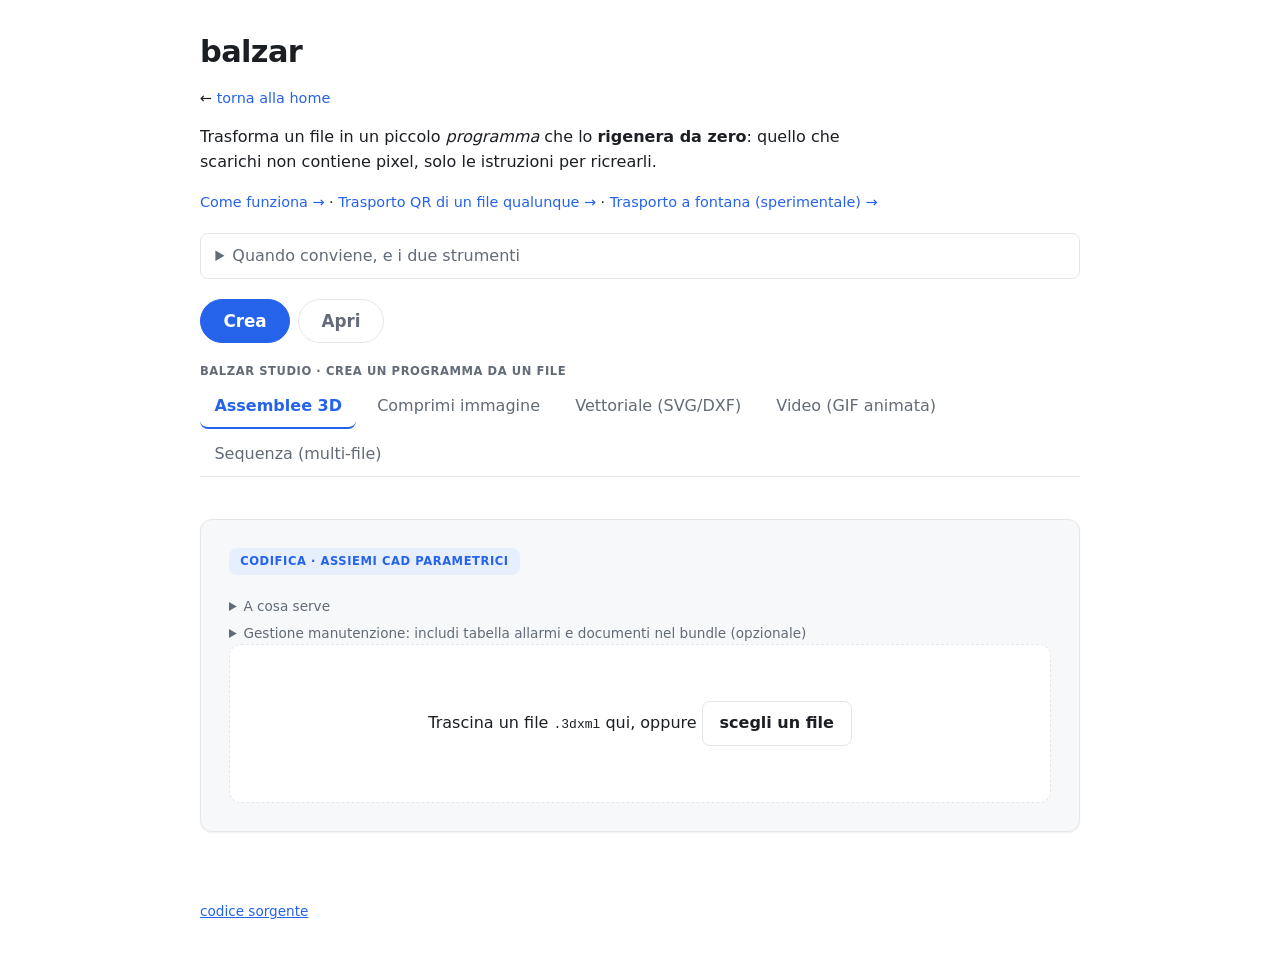
==== index.html @ 414fcbef "Add fountain-coding transport to the web demo (experimental, additive-only) Ports the isolated exper" ====
<!doctype html>
<html lang="it">
<head>
<meta charset="utf-8">
<meta name="viewport" content="width=device-width, initial-scale=1">
<title>balzar — encoder deterministico</title>
<link rel="stylesheet" href="style.css">
<script src="model-viewer.min.js"></script>
<script src="jsQR.min.js"></script>
<script src="qr-transport-core.js"></script>
<script src="qr-camera-scanner.js"></script>
</head>
<body>
  <header>
    <h1>balzar</h1>
    <p class="nav-links">← <a href="landing.html">torna alla home</a></p>
    <p class="tagline">Trasforma un file in un piccolo <em>programma</em> che lo
      <strong>rigenera da zero</strong>: quello che scarichi non contiene pixel, solo le istruzioni
      per ricrearli.</p>
    <p class="nav-links">
      <a href="come-funziona.html">Come funziona →</a> ·
      <a href="trasporto-qr.html">Trasporto QR di un file qualunque →</a> ·
      <a href="fountain-qr.html">Trasporto a fontana (sperimentale) →</a>
    </p>
    <details class="header-more">
      <summary>Quando conviene, e i due strumenti</summary>
      <p class="honesty">Su contenuti strutturati (icone, schemi, pattern, disegni CAD) il guadagno è
        enorme. Su foto e rumore l'encoder lo dichiara onestamente invece di fingere una compressione
        che non c'è — è il limite di complessità di Kolmogorov.</p>
      <p class="honesty"><strong>Balzar Studio</strong> crea un payload da un file sorgente (le prime
        cinque schede). <strong>Balzar Live</strong> apre un payload già esistente e lo consulta
        (l'ultima scheda). Stesso principio dell'app desktop e della CLI.</p>
    </details>

    <!-- Livello 1: cosa vuoi fare (Crea = Studio, Apri = Live). Toggle
         driven by activateProduct() in app.js; the level-2 tab grid and
         all tab-*/panel-* ids below are UNCHANGED. -->
    <nav class="product-switch" role="tablist" aria-label="Cosa vuoi fare">
      <button class="product-tab active" id="product-crea" type="button">Crea</button>
      <button class="product-tab" id="product-apri" type="button">Apri</button>
    </nav>

    <div class="tab-groups">
      <div class="tab-group" id="group-studio">
        <span class="tab-group-name">Balzar Studio · crea un programma da un file</span>
        <div class="tabs" role="tablist">
          <button class="tab active" id="tab-3d" type="button">Assemblee 3D</button>
          <button class="tab" id="tab-encode" type="button">Comprimi immagine</button>
          <button class="tab" id="tab-vector" type="button">Vettoriale (SVG/DXF)</button>
          <button class="tab" id="tab-video" type="button">Video (GIF animata)</button>
          <button class="tab" id="tab-sequence" type="button">Sequenza (multi-file)</button>
        </div>
      </div>
      <div class="tab-group" id="group-live" hidden>
        <span class="tab-group-name">Balzar Live · apri un programma già creato</span>
        <div class="tabs" role="tablist">
          <button class="tab" id="tab-open" type="button">Apri programma (.bzr / .bzp / .b3d / .bzx)</button>
        </div>
      </div>
    </div>
  </header>

  <main>
    <div id="panel-encode" class="panel" hidden>
      <p class="purpose">Codifica · encoder generico</p>
      <details class="panel-help">
        <summary>A cosa serve</summary>
        <p class="tagline">Per quando non hai un sorgente vettoriale: carica una foto, uno screenshot
          o un'icona qualsiasi. L'encoder analizza i pixel e prova a ridurli a un programma — e
          dichiara onestamente quando il contenuto (una foto, del rumore) non si presta.</p>
      </details>
      <section id="drop" class="dropzone">
        <input type="file" id="file-input" accept="image/*" hidden>
        <p id="drop-label">Trascina un'immagine qui, oppure <button id="browse-btn" type="button">scegli un file</button></p>
        <label class="dim-picker">
          risoluzione di analisi
          <select id="max-dim">
            <option value="200">200 px</option>
            <option value="300" selected>300 px</option>
            <option value="400">400 px</option>
            <option value="600">600 px (lento)</option>
            <option value="800">800 px (molto lento)</option>
          </select>
        </label>
      </section>

      <section id="status" class="status" hidden></section>

      <section id="result" class="result" hidden>
        <div class="images">
          <figure>
            <figcaption>originale</figcaption>
            <img id="img-original" alt="immagine originale">
          </figure>
          <figure>
            <figcaption>rigenerato da balzar</figcaption>
            <img id="img-rendered" alt="immagine rigenerata da balzar">
          </figure>
        </div>

        <table class="stats" id="stats-table"></table>

        <div class="downloads">
          <button id="dl-payload" type="button">scarica payload (.bzp)</button>
          <details class="more-actions">
            <summary>Altre opzioni</summary>
            <button id="dl-program" type="button">scarica programma (.bzr)</button>
          </details>
          <label class="qr-mode-label">Come generare il QR:
            <select id="encode-qr-mode">
              <option value="single">QR singolo (una immagine)</option>
              <option value="gif">QR animato (GIF, per uno schermo)</option>
              <option value="pages">QR in pagine (PNG da stampare)</option>
            </select>
          </label>
          <button id="encode-gen-qr-btn" type="button">genera QR</button>
        </div>
        <div id="encode-qr-result" class="qr-block" hidden>
          <img id="encode-qr-img" class="qr-image" alt="QR del payload">
          <div id="encode-qr-pages" class="qr-pages"></div>
          <p id="encode-qr-note" class="honesty"></p>
          <button id="encode-qr-dl-btn" type="button">scarica QR</button>
        </div>

        <details>
          <summary>programma generato (DSL)</summary>
          <pre id="program-text"></pre>
        </details>
      </section>
    </div>

    <div id="panel-vector" class="panel" hidden>
      <p class="purpose">Codifica · ingestione CAD esatta</p>
      <details class="panel-help">
        <summary>A cosa serve</summary>
        <p class="tagline">Carica un file <code>.svg</code> o <code>.dxf</code>: viene ingerito
          direttamente (<code>vectorio.py</code>) — niente rasterizzazione, niente quantizzazione.
          Un cerchio nel file sorgente ha già centro e raggio espliciti, si mappa 1:1 su
          <code>CIRCLE</code>.</p>
      </details>

      <section id="vector-drop" class="dropzone">
        <input type="file" id="vector-file-input" accept=".svg,.dxf" hidden>
        <p>Trascina un file <code>.svg</code>/<code>.dxf</code> qui, oppure
          <button id="vector-browse-btn" type="button">scegli un file</button></p>
        <label class="dim-picker">
          lato massimo canvas
          <select id="vector-max-dim">
            <option value="400">400 px</option>
            <option value="800" selected>800 px</option>
            <option value="1200">1200 px</option>
          </select>
        </label>
      </section>

      <section id="vector-status" class="status" hidden></section>

      <section id="vector-result" class="result" hidden>
        <div class="images">
          <figure id="vector-original-figure" hidden>
            <figcaption>originale</figcaption>
            <img id="vector-img-original" alt="SVG originale">
          </figure>
          <figure>
            <figcaption>rigenerato da balzar</figcaption>
            <img id="vector-img-rendered" alt="contenuto rigenerato">
          </figure>
        </div>

        <table class="stats" id="vector-stats-table"></table>
        <p id="vector-skipped" class="honesty" hidden></p>

        <div class="downloads">
          <button id="vector-dl-payload" type="button">scarica payload (.bzp)</button>
          <details class="more-actions">
            <summary>Altre opzioni</summary>
            <button id="vector-dl-program" type="button">scarica programma (.bzr)</button>
            <button id="vector-dl-svg" type="button" hidden>scarica SVG (vettoriale)</button>
          </details>
          <label class="qr-mode-label">Come generare il QR:
            <select id="vector-qr-mode">
              <option value="single">QR singolo (una immagine)</option>
              <option value="gif">QR animato (GIF, per uno schermo)</option>
              <option value="pages">QR in pagine (PNG da stampare)</option>
            </select>
          </label>
          <button id="vector-gen-qr-btn" type="button">genera QR</button>
        </div>
        <div id="vector-qr-result" class="qr-block" hidden>
          <img id="vector-qr-img" class="qr-image" alt="QR del payload">
          <div id="vector-qr-pages" class="qr-pages"></div>
          <p id="vector-qr-note" class="honesty"></p>
          <button id="vector-qr-dl-btn" type="button">scarica QR</button>
        </div>

        <details>
          <summary>programma generato (DSL)</summary>
          <pre id="vector-program-text"></pre>
        </details>
      </section>
    </div>

    <div id="panel-video" class="panel" hidden>
      <p class="purpose">Codifica · delta multi-frame</p>
      <details class="panel-help">
        <summary>A cosa serve</summary>
        <p class="tagline">Carica una GIF animata: viene codificata col modello differenziale
          (<code>video.py</code>) — il frame 0 per intero, ogni frame successivo costa solo i
          pixel che cambiano. A differenza di "Comprimi immagine" (che guarda solo il primo
          frame) qui viene ricostruita l'intera animazione.</p>
      </details>

      <section id="video-drop" class="dropzone">
        <input type="file" id="video-file-input" accept=".gif,image/gif" hidden>
        <p>Trascina una GIF animata qui, oppure
          <button id="video-browse-btn" type="button">scegli un file</button></p>
        <label class="dim-picker">
          risoluzione di analisi
          <select id="video-max-dim">
            <option value="200">200 px</option>
            <option value="300" selected>300 px</option>
            <option value="400">400 px</option>
          </select>
        </label>
      </section>

      <section id="video-status" class="status" hidden></section>

      <section id="video-result" class="result" hidden>
        <div class="images">
          <figure>
            <figcaption>originale</figcaption>
            <img id="video-img-original" alt="GIF originale">
          </figure>
          <figure>
            <figcaption>rigenerato da balzar</figcaption>
            <img id="video-img-rendered" alt="GIF rigenerata">
          </figure>
        </div>

        <table class="stats" id="video-stats-table"></table>

        <div class="downloads">
          <button id="video-dl-payload" type="button">scarica payload (.bzp)</button>
          <details class="more-actions">
            <summary>Altre opzioni</summary>
            <button id="video-dl-program" type="button">scarica programma (.bzr)</button>
          </details>
          <label class="qr-mode-label">Come generare il QR:
            <select id="video-qr-mode">
              <option value="single">QR singolo (una immagine)</option>
              <option value="gif">QR animato (GIF, per uno schermo)</option>
              <option value="pages">QR in pagine (PNG da stampare)</option>
            </select>
          </label>
          <button id="video-gen-qr-btn" type="button">genera QR</button>
        </div>
        <div id="video-qr-result" class="qr-block" hidden>
          <img id="video-qr-img" class="qr-image" alt="QR del payload">
          <div id="video-qr-pages" class="qr-pages"></div>
          <p id="video-qr-note" class="honesty"></p>
          <button id="video-qr-dl-btn" type="button">scarica QR</button>
        </div>

        <details>
          <summary>programma generato (DSL)</summary>
          <pre id="video-program-text"></pre>
        </details>
      </section>
    </div>

    <div id="panel-sequence" class="panel" hidden>
      <p class="purpose">Codifica · più file, un solo payload navigabile</p>
      <details class="panel-help">
        <summary>A cosa serve</summary>
        <p class="tagline">Carica 2 o più file. In modalità <strong>"sequenza navigabile"</strong>
          devono essere <strong>dello stesso tipo</strong> (solo <code>.svg</code>, solo
          <code>.dxf</code>, oppure immagini raster) e diventano un solo payload con un frame per
          file, navigabile avanti/indietro. In modalità <strong>"file indipendenti"</strong> ogni
          file è codificato per conto suo — nessun vincolo di formato, un file rotto non blocca
          gli altri, ottieni un payload separato per ciascuno.</p>
      </details>

      <fieldset class="mode-picker">
        <label><input type="radio" name="sequence-mode" value="sequence" checked> Sequenza navigabile</label>
        <label><input type="radio" name="sequence-mode" value="independent"> File indipendenti</label>
      </fieldset>

      <section id="sequence-drop" class="dropzone">
        <input type="file" id="sequence-file-input" accept=".svg,.dxf,image/*" multiple hidden>
        <p>Trascina i file qui, oppure
          <button id="sequence-browse-btn" type="button">scegli i file</button></p>
        <label class="dim-picker">
          lato massimo canvas
          <select id="sequence-max-dim">
            <option value="400">400 px</option>
            <option value="800" selected>800 px</option>
          </select>
        </label>
      </section>

      <ol id="sequence-file-list" class="file-list"></ol>
      <div class="downloads">
        <button id="sequence-encode-btn" type="button" hidden>Codifica sequenza</button>
        <button id="sequence-clear-btn" type="button" hidden>Svuota elenco</button>
      </div>

      <section id="sequence-status" class="status" hidden></section>

      <section id="sequence-result" class="result" hidden>
        <div class="frame-nav">
          <button id="sequence-prev" type="button">◀ Indietro</button>
          <span id="sequence-frame-label">Step 1/1</span>
          <button id="sequence-next" type="button">Avanti ▶</button>
        </div>
        <figure>
          <figcaption>rigenerato · step corrente</figcaption>
          <img id="sequence-img-rendered" alt="frame corrente della sequenza">
        </figure>

        <table class="stats" id="sequence-stats-table"></table>

        <div class="downloads">
          <button id="sequence-dl-payload" type="button">scarica payload (.bzp)</button>
          <details class="more-actions">
            <summary>Altre opzioni</summary>
            <button id="sequence-dl-program" type="button">scarica programma (.bzr)</button>
          </details>
          <label class="qr-mode-label">Come generare il QR:
            <select id="sequence-qr-mode">
              <option value="single">QR singolo (una immagine)</option>
              <option value="gif">QR animato (GIF, per uno schermo)</option>
              <option value="pages">QR in pagine (PNG da stampare)</option>
            </select>
          </label>
          <button id="sequence-gen-qr-btn" type="button">genera QR</button>
        </div>
        <div id="sequence-qr-result" class="qr-block" hidden>
          <img id="sequence-qr-img" class="qr-image" alt="QR del payload">
          <div id="sequence-qr-pages" class="qr-pages"></div>
          <p id="sequence-qr-note" class="honesty"></p>
          <button id="sequence-qr-dl-btn" type="button">scarica QR</button>
        </div>

        <details>
          <summary>programma generato (DSL)</summary>
          <pre id="sequence-program-text"></pre>
        </details>
      </section>

      <section id="independent-result" class="result" hidden>
        <p id="independent-summary" class="honesty"></p>
        <div id="independent-items"></div>
      </section>
    </div>

    <div id="panel-3d" class="panel">
      <p class="purpose">Codifica · assiemi CAD parametrici</p>
      <details class="panel-help">
        <summary>A cosa serve</summary>
        <p class="tagline">Carica un file <code>.3dxml</code> (formato Dassault, non STEP —
          vedi <code>scene3d.py</code> per il perché): ogni forma unica viene tenuta una sola
          volta, ogni sotto-assieme ripetuto si riusa invece di essere ridisegnato — lo stesso
          principio del resto di balzar, esteso al 3D. Il payload (<code>BZM1</code>) resta
          compatto per il trasporto; la vista qui e il download <code>.glb</code> sono un
          formato di visualizzazione a parte (<code>gltf.py</code>), non quello che viaggia nel QR.</p>
      </details>

      <!-- Manutenzione/bundle: opzionale, collassato di default così il
           flusso principale (carica il modello) resta pulito. Gli id dei
           file input restano invariati (JS in app.js li trova comunque). -->
      <details class="panel-help">
        <summary>Gestione manutenzione: includi tabella allarmi e documenti nel bundle (opzionale)</summary>
        <p class="honesty">Puoi includere nello stesso QR anche una tabella allarmi e
          altri documenti consultabili: scegli i file qui sotto <strong>prima</strong> di
          caricare il file 3D — tutto viene impacchettato in un bundle (<code>BZX1</code>,
          <code>balzar/bundle.py</code>) e il viewer apre già con la ricerca allarmi
          pronta e un indice navigabile dei documenti. I documenti aggiuntivi sono solo
          da consultare (non collegati al 3D): testo/CSV/immagini si aprono inline, i
          formati strutturati (pdf/html/xml/…) si scaricano. Un file <code>.bzr</code>/
          <code>.bzp</code> (un programma/payload balzar 2D — una tavola tecnica) viene
          invece <strong>rigenerato al volo</strong> in PNG/SVG e mostrato come le
          immagini — nessun pixel salvato, solo il programma che lo disegna. Opzionale:
          senza extra il payload resta un semplice <code>BZM1</code> come prima.</p>
        <p>
          <label>Tabella allarmi da includere nel bundle (opzionale):
            <input type="file" id="threed-bundle-csv-input" accept=".csv,text/csv"></label>
          <button id="threed-bundle-csv-clear-btn" type="button">Rimuovi CSV</button>
        </p>
        <p>
          <label>Documenti aggiuntivi da consultare (opzionale, selezione multipla):
            <input type="file" id="threed-bundle-docs-input" multiple></label>
          <button id="threed-bundle-docs-clear-btn" type="button">Rimuovi documenti</button>
        </p>
      </details>

      <section id="threed-drop" class="dropzone">
        <input type="file" id="threed-file-input" accept=".3dxml" hidden>
        <p>Trascina un file <code>.3dxml</code> qui, oppure
          <button id="threed-browse-btn" type="button">scegli un file</button></p>
      </section>

      <section id="threed-status" class="status" hidden></section>

      <section id="threed-result" class="result" hidden>
        <div style="position:relative">
          <model-viewer id="threed-viewer" camera-controls auto-rotate shadow-intensity="0.6"
                       exposure="1.1" field-of-view="30deg" style="width:100%;height:420px;background:#1c1c1c;border-radius:6px"></model-viewer>
          <button id="threed-reset-btn" type="button"
                 style="position:absolute;top:10px;left:10px">Mostra tutto</button>
          <button id="threed-export-btn" type="button" disabled
                 style="position:absolute;top:10px;left:118px">Esporta scheda ricambio</button>
          <div style="position:absolute;bottom:52px;left:10px;right:10px;display:flex;
               flex-direction:column;gap:6px;max-height:50vh">
            <p id="threed-search-note" style="margin:0;color:#eee;font-size:12px;
               background:rgba(20,20,20,0.7);padding:4px 8px;border-radius:4px;
               flex-shrink:0;max-height:60px;overflow-y:auto"></p>
            <div id="threed-search-results" class="search-results-table"></div>
          </div>
          <div style="position:absolute;bottom:10px;left:10px;right:10px;display:flex;gap:8px;
               align-items:center;flex-wrap:wrap">
            <input id="threed-search-input" type="text"
                   placeholder="Cerca in qualunque colonna della tabella…"
                   style="flex:1;min-width:200px;padding:6px 10px;border-radius:6px;
                          border:1px solid #555;background:rgba(20,20,20,0.85);color:#eee;
                          font:inherit">
            <button id="threed-search-btn" type="button">Cerca</button>
            <label id="threed-alarm-csv-label" for="threed-alarm-csv-input"
                   style="padding:6px 10px;border-radius:6px;border:1px solid #555;
                          background:rgba(20,20,20,0.85);color:#eee;font-size:13px;cursor:pointer">
              Carica tabella componenti (CSV)
              <input id="threed-alarm-csv-input" type="file" accept=".csv,text/csv" hidden>
            </label>
          </div>
        </div>
        <details class="panel-help">
          <summary>Come usare la vista 3D (click, ricerca, scheda ricambio)</summary>
          <p class="honesty">Clicca una parte per evidenziarla e attenuare le altre (usa
            <code>materialFromPoint</code> di model-viewer — ogni posizionamento ha un proprio
            materiale, non condiviso, proprio per renderlo distinguibile). Clicca una riga della
            distinta base per evidenziare tutte le istanze di quel tipo di parte. Con una parte
            selezionata, "esporta scheda ricambio" scarica un'immagine con la vista isolata più
            nome e quantità — per richiedere un ricambio senza dover rifare lo screenshot a mano.
            La barra di ricerca cerca in <strong>qualunque colonna</strong> di una tabella
            componenti caricata (CSV libero, con intestazione: nome componente, codice, allarme,
            ricambio, note di manutenzione… in qualunque ordine — nel bundle sopra, o qui sotto) e
            mostra l'intera riga trovata; se il valore cercato compare anche nella colonna che la
            tabella usa per il nome del componente (rilevata automaticamente confrontando i valori
            con la distinta base, non per posizione o intestazione), il componente si evidenzia
            anche sul modello 3D. Senza tabella caricata, la ricerca cade sul solo nome
            componente. Differenza tra le due vie di caricamento: quella sopra (prima
            dell'upload) entra nel bundle scaricabile/QR, questa qui sotto è solo per questa
            sessione del browser, comoda per provare una tabella diversa senza rigenerare nulla.</p>
        </details>

        <table class="stats" id="threed-stats-table"></table>

        <details id="threed-docs-block" open hidden>
          <summary>documenti nel bundle</summary>
          <ul id="threed-docs-index" class="doc-index-list"></ul>
        </details>

        <details open>
          <summary>distinta base</summary>
          <table class="stats" id="threed-bom-table"></table>
        </details>

        <div class="downloads">
          <button id="threed-dl-payload" type="button">scarica payload (.b3d)</button>
          <button id="threed-dl-glb" type="button">scarica modello (.glb)</button>
          <label class="qr-mode-label">Come generare il QR:
            <select id="threed-qr-mode">
              <option value="single">QR singolo (una immagine)</option>
              <option value="gif">QR animato (GIF, per uno schermo)</option>
              <option value="pages">QR in pagine (PNG da stampare)</option>
            </select>
          </label>
          <button id="threed-gen-qr-btn" type="button">genera QR</button>
        </div>
        <p id="threed-glb-omitted" class="honesty" hidden>Il modello 3D è troppo grande per
          essere mostrato/scaricato da questa demo — scarica il payload e usa
          <code>balzar render-3d</code> in locale.</p>
        <div id="threed-qr-result" class="qr-block" hidden>
          <img id="threed-qr-img" class="qr-image" alt="QR del payload">
          <div id="threed-qr-pages" class="qr-pages"></div>
          <p id="threed-qr-note" class="honesty"></p>
          <button id="threed-qr-dl-btn" type="button">scarica QR</button>
        </div>
      </section>
    </div>

    <div id="panel-open" class="panel" hidden>
      <p class="purpose">Balzar Live · apri un payload già esistente</p>
      <details class="panel-help">
        <summary>A cosa serve</summary>
        <p class="tagline">Hai già un file <code>.bzr</code>/<code>.bzp</code> (un programma 2D),
        <code>.b3d</code> (un assieme 3D, <code>BZM1</code>) o <code>.bzx</code> (un bundle
        multi-documento, <code>BZX1</code>) scaricato da qui o
        prodotto dalla CLI/app desktop? Caricalo qui: <strong>nessun encoder coinvolto</strong>,
        solo i magic byte del file decidono come aprirlo — esattamente come fa
        <code>balzar/viewer3d.py</code> per l'app desktop. Un <code>.bzr</code>/<code>.bzp</code>
        viene rigenerato in PNG/GIF/SVG; un <code>.b3d</code> apre il viewer 3D con la distinta
        base; un <code>.bzx</code> apre 3D (se presente) + ricerca allarmi + indice documenti,
        tutto insieme.</p>
      </details>

      <fieldset class="qr-mode-picker" id="open-load-mode-fieldset">
        <legend>Vuoi caricare un file o scansionare una sequenza QR?</legend>
        <label class="mode-option">
          <input type="radio" name="open-load-mode" value="file" checked>
          <span>
            <strong>Carica un file</strong>
            <span class="mode-pro-con">Il modo più diretto se il file è già sul dispositivo.</span>
          </span>
        </label>
        <label class="mode-option">
          <input type="radio" name="open-load-mode" value="scan">
          <span>
            <strong>Scansiona una sequenza QR</strong>
            <span class="mode-pro-con">Ricostruisce il file da una foto/fotocamera senza averlo già
              sul dispositivo — utile se arriva da un'etichetta fisica o da uno schermo altrui.</span>
          </span>
        </label>
      </fieldset>

      <section id="open-drop" class="dropzone">
        <input type="file" id="open-file-input" accept=".bzr,.bzp,.b3d,.bzx,text/plain" hidden>
        <p>Trascina un file <code>.bzr</code>/<code>.bzp</code>/<code>.b3d</code>/<code>.bzx</code>
          qui, oppure <button id="open-browse-btn" type="button">scegli un file</button></p>
      </section>

      <section id="open-scan-section" hidden>
        <fieldset class="qr-mode-picker" id="open-scan-mode-fieldset">
          <legend>Come vuoi acquisire?</legend>
          <label class="mode-option">
            <input type="radio" name="open-scan-mode" value="manual" checked>
            <span>
              <strong>Foto multiple (comando dell'operatore)</strong>
              <span class="mode-pro-con">Pro: funziona con qualunque griglia, anche densa. Contro:
                scatti/carichi tu ogni foto, una alla volta.</span>
            </span>
          </label>
          <label class="mode-option">
            <input type="radio" name="open-scan-mode" value="continuous">
            <span>
              <strong>Acquisizione continua (fotocamera)</strong>
              <span class="mode-pro-con">Pro: zero tocchi, si apre da sola a lettura completata.
                Contro: solo per sequenze generate con "acquisizione continua" (griglia 1×1, vedi
                sopra il flag nel generatore QR).</span>
            </span>
          </label>
        </fieldset>

        <section id="open-scan-manual-section">
          <section id="open-scan-drop" class="dropzone">
            <input type="file" id="open-scan-file-input" accept="image/*" capture="environment" multiple hidden>
            <p>Trascina una o più foto/pagine qui, oppure
              <button id="open-scan-browse-btn" type="button">scegli foto</button></p>
          </section>
          <ul id="open-scan-file-list" class="file-list"></ul>
        </section>

        <section id="open-scan-continuous-section" class="camera-view" hidden>
          <p class="honesty">Richiede il permesso di usare la fotocamera. Inquadra la sequenza (uno
            schermo che riproduce la GIF generata sopra) e tienila ferma: la lettura si completa da
            sola, poi il file si apre automaticamente.</p>
          <video id="open-scan-camera-video" autoplay muted playsinline></video>
          <p id="open-scan-camera-progress" class="camera-progress">Fotocamera non avviata.</p>
          <button id="open-scan-camera-start-btn" type="button">Avvia fotocamera</button>
          <button id="open-scan-camera-stop-btn" type="button" hidden>Ferma fotocamera</button>
        </section>

        <p id="open-scan-status" class="status"></p>
      </section>

      <section id="open-status" class="status" hidden></section>

      <section id="open-result" class="result" hidden>
        <div class="images">
          <figure>
            <figcaption>rigenerato da balzar</figcaption>
            <img id="open-img-rendered" alt="contenuto rigenerato">
          </figure>
        </div>

        <table class="stats" id="open-stats-table"></table>

        <div class="downloads">
          <button id="open-dl-png" type="button">scarica PNG</button>
          <button id="open-dl-gif" type="button" hidden>scarica GIF</button>
          <button id="open-dl-payload" type="button">scarica payload (.bzp)</button>
          <details class="more-actions" id="open-more-actions" hidden>
            <summary>Altre opzioni</summary>
            <button id="open-dl-svg" type="button" hidden>scarica SVG (vettoriale)</button>
          </details>
          <label class="qr-mode-label">Come generare il QR:
            <select id="open-qr-mode">
              <option value="single">QR singolo (una immagine)</option>
              <option value="gif">QR animato (GIF, per uno schermo)</option>
              <option value="pages">QR in pagine (PNG da stampare)</option>
            </select>
          </label>
          <label class="dim-picker">
            <input type="checkbox" id="open-qr-continuous">
            ottimizza per acquisizione continua (fotocamera) — forza GIF a griglia 1×1, una
            sequenza più lunga ma leggibile da sola senza toccare nulla (leggila qui sotto)
          </label>
          <button id="open-gen-qr-btn" type="button">genera QR</button>
        </div>
        <p id="open-svg-reason" class="honesty" hidden></p>
        <div id="open-qr-result" class="qr-block" hidden>
          <img id="open-qr-img" class="qr-image" alt="QR del payload">
          <div id="open-qr-pages" class="qr-pages"></div>
          <p id="open-qr-note" class="honesty"></p>
          <button id="open-qr-dl-btn" type="button">scarica QR</button>
        </div>

        <details>
          <summary>programma (DSL)</summary>
          <pre id="open-program-text"></pre>
        </details>
      </section>

      <section id="open-3d-result" class="result" hidden>
        <div style="position:relative">
          <model-viewer id="open-3d-viewer" camera-controls auto-rotate shadow-intensity="0.6"
                       exposure="1.1" field-of-view="30deg" style="width:100%;height:420px;background:#1c1c1c;border-radius:6px"></model-viewer>
          <button id="open-3d-reset-btn" type="button"
                 style="position:absolute;top:10px;left:10px">Mostra tutto</button>
          <button id="open-3d-export-btn" type="button" disabled
                 style="position:absolute;top:10px;left:118px">Esporta scheda ricambio</button>
          <div style="position:absolute;bottom:52px;left:10px;right:10px;display:flex;
               flex-direction:column;gap:6px;max-height:50vh">
            <p id="open-3d-search-note" style="margin:0;color:#eee;font-size:12px;
               background:rgba(20,20,20,0.7);padding:4px 8px;border-radius:4px;
               flex-shrink:0;max-height:60px;overflow-y:auto"></p>
            <div id="open-3d-search-results" class="search-results-table"></div>
          </div>
          <div style="position:absolute;bottom:10px;left:10px;right:10px;display:flex;gap:8px;
               align-items:center;flex-wrap:wrap">
            <input id="open-3d-search-input" type="text"
                   placeholder="Cerca in qualunque colonna della tabella…"
                   style="flex:1;min-width:200px;padding:6px 10px;border-radius:6px;
                          border:1px solid #555;background:rgba(20,20,20,0.85);color:#eee;
                          font:inherit">
            <button id="open-3d-search-btn" type="button">Cerca</button>
          </div>
        </div>
        <table class="stats" id="open-3d-stats-table"></table>
        <details id="open-3d-docs-block" open hidden>
          <summary>documenti nel bundle</summary>
          <ul id="open-3d-docs-index" class="doc-index-list"></ul>
        </details>
        <details open>
          <summary>distinta base</summary>
          <table class="stats" id="open-3d-bom-table"></table>
        </details>
        <div class="downloads">
          <button id="open-3d-dl-payload" type="button">scarica payload (.b3d/.bzx)</button>
          <button id="open-3d-dl-glb" type="button">scarica modello (.glb)</button>
          <label class="qr-mode-label">Come generare il QR:
            <select id="open-3d-qr-mode">
              <option value="single">QR singolo (una immagine)</option>
              <option value="gif">QR animato (GIF, per uno schermo)</option>
              <option value="pages">QR in pagine (PNG da stampare)</option>
            </select>
          </label>
          <label class="dim-picker">
            <input type="checkbox" id="open-3d-qr-continuous">
            ottimizza per acquisizione continua (fotocamera) — forza GIF a griglia 1×1
          </label>
          <button id="open-3d-gen-qr-btn" type="button">genera QR</button>
        </div>
        <div id="open-3d-qr-result" class="qr-block" hidden>
          <img id="open-3d-qr-img" class="qr-image" alt="QR del payload">
          <div id="open-3d-qr-pages" class="qr-pages"></div>
          <p id="open-3d-qr-note" class="honesty"></p>
          <button id="open-3d-qr-dl-btn" type="button">scarica QR</button>
        </div>
      </section>

      <section id="open-docs-result" class="result" hidden>
        <p class="honesty">Bundle di soli documenti (nessun assieme 3D dentro): indice
          navigabile, stesso principio del viewer 3D quando include documenti extra.</p>
        <details open>
          <summary>documenti</summary>
          <ul id="open-docs-index" class="doc-index-list"></ul>
        </details>
        <div class="downloads">
          <button id="open-docs-dl-payload" type="button">scarica bundle (.bzx)</button>
          <label class="qr-mode-label">Come generare il QR:
            <select id="open-docs-qr-mode">
              <option value="single">QR singolo (una immagine)</option>
              <option value="gif">QR animato (GIF, per uno schermo)</option>
              <option value="pages">QR in pagine (PNG da stampare)</option>
            </select>
          </label>
          <label class="dim-picker">
            <input type="checkbox" id="open-docs-qr-continuous">
            ottimizza per acquisizione continua (fotocamera) — forza GIF a griglia 1×1
          </label>
          <button id="open-docs-gen-qr-btn" type="button">genera QR</button>
        </div>
        <div id="open-docs-qr-result" class="qr-block" hidden>
          <img id="open-docs-qr-img" class="qr-image" alt="QR del payload">
          <div id="open-docs-qr-pages" class="qr-pages"></div>
          <p id="open-docs-qr-note" class="honesty"></p>
          <button id="open-docs-qr-dl-btn" type="button">scarica QR</button>
        </div>
      </section>
    </div>
  </main>

  <footer>
    <p><a href="https://github.com/ciao-madesign/balzar" target="_blank" rel="noopener">codice sorgente</a></p>
  </footer>

  <script src="app.js"></script>
</body>
</html>
---- style.css ----
:root {
  color-scheme: light dark;
  /* Palette "professionale chiara", accento blu. Chiaro di default, scuro
     curato via prefers-color-scheme. Un solo set di token per tutta la UI. */
  --bg: #ffffff;
  --fg: #1b1e23;
  --muted: #626b76;
  --accent: #2563eb;
  --accent-hover: #1d4ed8;
  --accent-soft: #e8effc;   /* sfondo tenue per badge/chip accento */
  --border: #e3e6eb;
  --panel: #f7f8fa;         /* superficie card/pannello */
  --surface-2: #eef0f4;     /* superficie leggermente più marcata */
  --good: #1a7f4b;
  --bad: #d64545;
  --shadow-sm: 0 1px 2px rgba(20, 23, 28, .06);
  --shadow: 0 1px 2px rgba(20, 23, 28, .05), 0 4px 14px rgba(20, 23, 28, .06);
  /* raggi e ritmo spaziale condivisi ("più aria") */
  --radius: 12px;
  --radius-sm: 8px;
  --radius-pill: 999px;
  --sp-1: 0.5rem;
  --sp-2: 0.85rem;
  --sp-3: 1.25rem;
  --sp-4: 1.75rem;
  --sp-5: 2.5rem;
}

@media (prefers-color-scheme: dark) {
  :root {
    --bg: #15171c;
    --fg: #e9ebef;
    --muted: #99a2ad;
    --accent: #4f83f1;
    --accent-hover: #6a97f5;
    --accent-soft: #1e2a44;
    --border: #2d323c;
    --panel: #1d2027;
    --surface-2: #262a33;
    --good: #4cc88a;
    --bad: #e77466;
    --shadow-sm: 0 1px 2px rgba(0, 0, 0, .3);
    --shadow: 0 1px 2px rgba(0, 0, 0, .3), 0 6px 18px rgba(0, 0, 0, .35);
  }
}

* { box-sizing: border-box; }

body {
  margin: 0;
  font-family: system-ui, -apple-system, BlinkMacSystemFont, "Segoe UI", Roboto, sans-serif;
  background: var(--bg);
  color: var(--fg);
  line-height: 1.55;
  -webkit-font-smoothing: antialiased;
}

header, main, footer {
  max-width: 920px;
  margin: 0 auto;
  padding: var(--sp-4) var(--sp-3);
}
main { padding-top: var(--sp-2); }

h1 {
  font-size: 1.9rem;
  font-weight: 650;
  margin: 0 0 0.35rem;
  letter-spacing: -0.02em;
}

.tagline { color: var(--fg); max-width: 66ch; }
.honesty { color: var(--muted); font-size: 0.9rem; max-width: 66ch; line-height: 1.6; }

.purpose {
  display: inline-block;
  font-size: 0.72rem;
  font-weight: 600;
  text-transform: uppercase;
  letter-spacing: 0.05em;
  color: var(--accent);
  background: var(--accent-soft);
  border-radius: var(--radius-sm);
  padding: 0.28rem 0.7rem;
  margin-bottom: 0.9rem;
}

.tab-groups {
  display: flex;
  gap: 1.5rem;
  margin-top: 1.25rem;
  flex-wrap: wrap;
}
.tab-group { flex: 1 1 auto; min-width: 260px; }
.tab-group-name {
  display: block;
  font-size: 0.72rem;
  font-weight: 700;
  text-transform: uppercase;
  letter-spacing: 0.05em;
  color: var(--muted);
  margin-bottom: 0.3rem;
}
.tabs {
  display: flex;
  gap: 0.4rem;
  flex-wrap: wrap;
  border-bottom: 1px solid var(--border);
}
.tab {
  font: inherit;
  cursor: pointer;
  border: none;
  background: none;
  color: var(--muted);
  padding: 0.5rem 0.9rem;
  border-bottom: 2px solid transparent;
  margin-bottom: -1px;
}
.tab.active {
  color: var(--accent);
  border-bottom-color: var(--accent);
  font-weight: 600;
}
.tab:hover { color: var(--fg); }

/* Livello 1 (Crea / Apri) sopra la griglia di modalità. Guardia [hidden]
   esplicita sul gruppo: .tab-group non ha un display proprio, ma questo
   progetto è stato morso più volte dalla collisione classe-vs-[hidden],
   quindi la rendiamo esplicita per costruzione. */
.product-switch {
  display: flex;
  gap: 0.5rem;
  margin-top: 1.25rem;
}
.product-tab {
  font: inherit;
  font-size: 1.05rem;
  font-weight: 600;
  cursor: pointer;
  border: 1px solid var(--border);
  background: none;
  color: var(--muted);
  padding: 0.5rem 1.4rem;
  border-radius: 999px;
}
.product-tab.active {
  color: #fff;
  background: var(--accent);
  border-color: var(--accent);
}
.product-tab:hover:not(.active) { color: var(--fg); border-color: var(--fg); }
.tab-group[hidden] { display: none; }

.dropzone {
  border: 1.5px dashed var(--border);
  border-radius: var(--radius);
  padding: var(--sp-5) var(--sp-3);
  text-align: center;
  background: var(--bg);
  transition: border-color 0.15s, background 0.15s;
}
.dropzone.dragover {
  border-color: var(--accent);
  background: var(--accent-soft);
}

#drop-label { margin: 0 0 1rem; font-size: 1.02rem; }

/* Bottone secondario (default): pulito, bordato. */
button {
  font: inherit;
  font-weight: 600;
  cursor: pointer;
  border: 1px solid var(--border);
  background: var(--bg);
  color: var(--fg);
  border-radius: var(--radius-sm);
  padding: 0.55rem 1.05rem;
  transition: border-color 0.15s, background 0.15s, color 0.15s;
}
button:hover { border-color: var(--accent); color: var(--accent); }
button:disabled { opacity: 0.45; cursor: not-allowed; }
button:disabled:hover { border-color: var(--border); color: var(--fg); }

/* Bottone primario (blu pieno): l'azione principale di ogni pannello =
   scaricare il payload. Un solo primario per non competere con le altre. */
button[id$="dl-payload"] {
  background: var(--accent);
  border-color: var(--accent);
  color: #fff;
}
button[id$="dl-payload"]:hover { background: var(--accent-hover); border-color: var(--accent-hover); color: #fff; }
button[id$="dl-payload"]:disabled { background: var(--accent); }

#browse-btn {
  background: var(--accent);
  color: #fff;
  border: none;
  padding: 0.45rem 0.9rem;
}

.dim-picker {
  display: inline-flex;
  align-items: center;
  gap: 0.5rem;
  font-size: 0.85rem;
  color: var(--muted);
}
/* same specificity bug already found for .qr-block (CLAUDE.md §9.9):
   the native [hidden] rule and an unconditional class rule both have
   specificity (0,1,0), and this author stylesheet comes after the UA
   sheet in the cascade -- without this, toggling `hidden` on a
   .dim-picker element does nothing visually. */
.dim-picker[hidden] { display: none; }
.dim-picker select {
  font: inherit;
  border-radius: 6px;
  border: 1px solid var(--border);
  background: var(--bg);
  color: var(--fg);
  padding: 0.2rem 0.4rem;
}

.status {
  margin-top: 1.25rem;
  padding: 0.75rem 1rem;
  border-radius: 8px;
  background: var(--panel);
  font-size: 0.95rem;
}
.status.error { color: var(--bad); }

/* Contenitore uniforme di ogni modalità (encoder o consulta). Hook
   strutturale condiviso: NON impone una larghezza (il viewer 3D e la
   griglia immagini restano a piena larghezza), solo una spaziatura
   verticale coerente tra badge / aiuto / input / risultato. È l'ancora
   su cui lo step "design system" costruirà il look a card. */
/* Ogni modalità è una card: superficie, bordo, ombra leggera, respiro.
   Raggruppa visivamente badge + aiuto + input + risultato. */
.panel {
  background: var(--panel);
  border: 1px solid var(--border);
  border-radius: var(--radius);
  padding: var(--sp-4);
  box-shadow: var(--shadow-sm);
}
.panel > .purpose { margin-top: 0; }

.result { margin-top: var(--sp-4); }

.images {
  display: grid;
  grid-template-columns: 1fr 1fr;
  gap: 1rem;
}
@media (max-width: 600px) {
  .images { grid-template-columns: 1fr; }
}
figure { margin: 0; }
figcaption {
  font-size: 0.82rem;
  color: var(--muted);
  margin-bottom: 0.4rem;
}
.images img {
  width: 100%;
  height: auto;
  border: 1px solid var(--border);
  border-radius: 8px;
  background:
    linear-gradient(45deg, #8884 25%, transparent 25%) -8px 0/16px 16px,
    linear-gradient(-45deg, #8884 25%, transparent 25%) -8px 0/16px 16px,
    linear-gradient(45deg, transparent 75%, #8884 75%) 0 0/16px 16px,
    linear-gradient(-45deg, transparent 75%, #8884 75%) 0 0/16px 16px;
}

table.stats {
  width: 100%;
  border-collapse: collapse;
  margin-top: 1.25rem;
  font-size: 0.92rem;
}
table.stats td {
  padding: 0.4rem 0.6rem;
  border-bottom: 1px solid var(--border);
}
table.stats td:first-child { color: var(--muted); width: 45%; }
table.stats td:last-child { text-align: right; font-variant-numeric: tabular-nums; }
.stat-good { color: var(--good); font-weight: 600; }
.stat-bad { color: var(--bad); font-weight: 600; }

table.stats tr.part { cursor: pointer; }
table.stats tr.part:hover td { background: var(--surface-2); }
table.stats tr.part.selected td { background: var(--accent); color: #fff; }
table.stats tr.part.selected td:first-child { color: #fff; }

.downloads {
  display: flex;
  gap: 0.6rem;
  align-items: center;
  flex-wrap: wrap;
  margin-top: var(--sp-3);
}

.qr-block {
  margin-top: 1rem;
  padding: 1rem;
  border: 1px solid var(--border);
  border-radius: 10px;
  background: var(--panel);
  display: flex;
  flex-direction: column;
  align-items: flex-start;
  gap: 0.6rem;
}
/* [hidden] and .qr-block{display:flex} have equal specificity, and the
   class rule comes later in the cascade -- without this, the QR block
   (which starts `hidden` in every tab's markup, shown only after
   "genera QR" is clicked) renders anyway the moment its ancestor
   .result section becomes visible. Found by screenshotting the new
   3D tab, but pre-existing on all five tabs, not introduced here. */
.qr-block[hidden] {
  display: none;
}
.qr-image {
  width: 100%;
  max-width: 220px;
  height: auto;
  background: #fff;
  border: 1px solid var(--border);
  border-radius: 6px;
  padding: 6px;
}

.qr-mode-label {
  display: flex;
  align-items: center;
  gap: 0.4rem;
  font-size: 0.9rem;
  color: var(--muted);
}

/* "pages" mode result: one thumbnail + its own download button per QR
   frame -- a person printing this wants N separate pages, not one grid
   image, so each page needs its own affordance instead of a single
   whole-block download. Empty (display:none via :empty) in single/gif
   mode, where the plain <img>/dl button above is used instead. */
.qr-pages {
  display: grid;
  grid-template-columns: repeat(auto-fill, minmax(140px, 1fr));
  gap: 0.8rem;
  width: 100%;
}
.qr-pages:empty {
  display: none;
}
.qr-page-item {
  display: flex;
  flex-direction: column;
  align-items: center;
  gap: 0.35rem;
}
.qr-page-item[hidden] { display: none; } /* same [hidden] specificity bug as .qr-block, §9.9 */
.qr-page-item img {
  width: 100%;
  max-width: 160px;
  height: auto;
  background: #fff;
  border: 1px solid var(--border);
  border-radius: 6px;
  padding: 4px;
}
.qr-page-item button {
  font-size: 0.8rem;
}

/* bundle document index (web demo 3D tab): one clickable entry per
   consultable document, each with a role badge. Inline preview for
   text/csv/image, download for structured formats -- same rule as the
   desktop viewer's index. */
.doc-index-list {
  list-style: none;
  margin: 0.5rem 0 0;
  padding: 0;
}
.doc-index-list li {
  display: flex;
  gap: 0.5rem;
  align-items: baseline;
  padding: 0.3rem 0.4rem;
  cursor: pointer;
  border-radius: 6px;
}
.doc-index-list li:hover {
  background: var(--panel);
}
.doc-index-list .role {
  font-size: 0.7rem;
  text-transform: uppercase;
  color: var(--accent, #9cf);
  border: 1px solid var(--border);
  border-radius: 4px;
  padding: 0 0.35rem;
}

/* full matched row(s) from a component info table search (3D viewer
   search bar) -- overlays a dark model-viewer panel regardless of the
   page's own light/dark theme, same reasoning as the other overlays in
   this same panel (search-note, BOM, doc-index). Empty/no match: no
   content, no border, invisible. */
.search-results-table {
  overflow: auto;
  background: rgba(20, 20, 20, 0.92);
  border-radius: 6px;
  display: none;
}
.search-results-table.open {
  display: block;
}
.search-results-table table {
  width: 100%;
  border-collapse: collapse;
  font-size: 0.75rem;
}
.search-results-table th,
.search-results-table td {
  padding: 4px 8px;
  border-bottom: 1px solid #333;
  text-align: left;
  color: #eee;
}
.search-results-table th {
  background: #2a2a2a;
  position: sticky;
  top: 0;
}
.doc-preview {
  margin-top: 0.5rem;
  border: 1px solid var(--border);
  border-radius: 8px;
  padding: 0.75rem;
  background: #fff;
  color: #111;
  max-height: 60vh;
  overflow: auto;
}
.doc-preview img { max-width: 100%; height: auto; }
.doc-preview pre { white-space: pre-wrap; word-break: break-word; margin: 0; font-size: 0.85rem; }
.doc-preview table { border-collapse: collapse; font-size: 0.85rem; }
.doc-preview td, .doc-preview th { border: 1px solid #ccc; padding: 2px 8px; }
.doc-preview-head {
  display: flex; align-items: center; gap: 0.75rem; margin-bottom: 0.5rem;
}
.doc-preview-title { font-weight: 600; flex: 1; word-break: break-all; }

.file-list {
  list-style: none;
  margin: 1rem 0 0;
  padding: 0;
  display: flex;
  flex-direction: column;
  gap: 0.4rem;
}
.file-list li {
  display: flex;
  align-items: center;
  gap: 0.6rem;
  border: 1px solid var(--border);
  border-radius: 8px;
  padding: 0.4rem 0.6rem;
  background: var(--panel);
}
.file-list .file-order {
  font-variant-numeric: tabular-nums;
  color: var(--muted);
  min-width: 1.5rem;
}
.file-list .file-name {
  flex: 1;
  overflow: hidden;
  text-overflow: ellipsis;
  white-space: nowrap;
  font-size: 0.9rem;
}
.file-list button {
  padding: 0.2rem 0.5rem;
  font-size: 0.85rem;
}

.frame-nav {
  display: flex;
  align-items: center;
  justify-content: center;
  gap: 1rem;
  margin-bottom: 0.75rem;
}
.frame-nav span {
  font-variant-numeric: tabular-nums;
  color: var(--muted);
  min-width: 6rem;
  text-align: center;
}

/* ---------------------------------------------------- pagina "come funziona" */

.nav-links {
  margin: 0.75rem 0 0;
  font-size: 0.9rem;
}
.nav-links a { color: var(--accent); text-decoration: none; }
.nav-links a:hover { text-decoration: underline; }

.steps {
  counter-reset: step;
  list-style: none;
  margin: 1.5rem 0;
  padding: 0;
  display: flex;
  flex-direction: column;
  gap: 0.75rem;
}
.steps li {
  counter-increment: step;
  position: relative;
  padding: 0.75rem 1rem 0.75rem 3rem;
  border: 1px solid var(--border);
  border-radius: 10px;
  background: var(--panel);
}
.steps li::before {
  content: counter(step);
  position: absolute;
  left: 0.9rem;
  top: 50%;
  transform: translateY(-50%);
  width: 1.6rem;
  height: 1.6rem;
  border-radius: 50%;
  background: var(--accent);
  color: #fff;
  font-weight: 700;
  font-size: 0.85rem;
  display: flex;
  align-items: center;
  justify-content: center;
}
.steps code { font-size: 0.9em; }

section.card {
  margin-top: 2rem;
}
section.card h2 {
  font-size: 1.3rem;
  margin-bottom: 0.5rem;
}

.table-scroll {
  overflow-x: auto;
  margin-top: 1rem;
  border: 1px solid var(--border);
  border-radius: 10px;
}

table.compare {
  width: 100%;
  min-width: 760px;
  border-collapse: collapse;
  font-size: 0.88rem;
}
table.compare th, table.compare td {
  padding: 0.6rem 0.75rem;
  border-bottom: 1px solid var(--border);
  text-align: left;
  vertical-align: top;
}
table.compare th {
  background: var(--panel);
  font-size: 0.78rem;
  text-transform: uppercase;
  letter-spacing: 0.03em;
  color: var(--muted);
  position: sticky;
  top: 0;
}
table.compare tr:last-child td { border-bottom: none; }
table.compare td.gain-cell { white-space: nowrap; font-variant-numeric: tabular-nums; }

.gain-high { color: var(--good); font-weight: 700; }
.gain-none { color: var(--bad); font-weight: 700; }
.gain-partial { color: var(--fg); font-weight: 600; }

.legend {
  display: flex;
  flex-wrap: wrap;
  gap: 1.25rem;
  margin-top: 0.75rem;
  font-size: 0.85rem;
  color: var(--muted);
}
.legend span.dot {
  display: inline-block;
  width: 0.65rem;
  height: 0.65rem;
  border-radius: 50%;
  margin-right: 0.35rem;
}
.legend .dot.good { background: var(--good); }
.legend .dot.bad { background: var(--bad); }
.legend .dot.partial { background: var(--accent); }

/* ------------------------------------------------- modalita' / batch indipendente */

.mode-picker {
  display: flex;
  gap: 1.25rem;
  border: none;
  padding: 0;
  margin: 1rem 0 0;
  font-size: 0.92rem;
}
.mode-picker label {
  display: flex;
  align-items: center;
  gap: 0.4rem;
  cursor: pointer;
}

.independent-item {
  border: 1px solid var(--border);
  border-radius: 10px;
  padding: 1rem;
  margin-top: 1rem;
  background: var(--panel);
}
.independent-item.failed { border-color: var(--bad); }
.independent-item-header {
  display: flex;
  align-items: center;
  justify-content: space-between;
  gap: 0.75rem;
  font-weight: 600;
}
.independent-item-header .badge-ok { color: var(--good); }
.independent-item-header .badge-fail { color: var(--bad); }
.independent-item .item-body {
  display: grid;
  grid-template-columns: auto 1fr;
  gap: 1rem;
  margin-top: 0.75rem;
  align-items: start;
}
.independent-item .item-body img {
  max-width: 160px;
  max-height: 160px;
  border: 1px solid var(--border);
  border-radius: 6px;
  background: #fff;
}
@media (max-width: 500px) {
  .independent-item .item-body { grid-template-columns: 1fr; }
}

details {
  margin-top: 1.25rem;
  border: 1px solid var(--border);
  border-radius: 8px;
  padding: 0.6rem 0.9rem;
}
summary { cursor: pointer; color: var(--muted); }

/* Aiuto inline per-pannello ("A cosa serve"): disclosure leggera, senza
   il box bordato del <details> avanzato (DSL) -- è testo di aiuto, non
   una card. Stato iniziale del pannello = badge + input, l'aiuto è
   opzionale (progressive disclosure). */
.panel-help {
  margin-top: 0.4rem;
  border: none;
  border-radius: 0;
  padding: 0;
}
.panel-help > summary { font-size: 0.85rem; }
.panel-help .tagline { margin: 0.5rem 0 0; }

/* Azioni secondarie ("Altre opzioni") dentro la riga .downloads: una
   disclosure leggera e inline, non il box bordato del <details> avanzato,
   così le azioni primarie (scarica payload / genera QR) restano in
   evidenza. Il layout a card/chip è lasciato al round stile. */
.more-actions {
  margin: 0;
  border: none;
  border-radius: 0;
  padding: 0;
  align-self: center;
}
.more-actions > summary { font-size: 0.85rem; }
.more-actions > button { margin: 0.4rem 0.4rem 0 0; }
#program-text {
  margin: 0.75rem 0 0;
  max-height: 320px;
  overflow: auto;
  font-size: 0.82rem;
  white-space: pre;
}

footer {
  color: var(--muted);
  font-size: 0.85rem;
}
footer a { color: var(--accent); }

/* trasporto-qr.html: explicit choice between generation/acquisition
   modes, each shown as a small card with a one-line pro/con instead of
   a bare dropdown -- the tradeoff (fewer taps vs. fewer codes needed)
   isn't obvious from the option name alone. Named .qr-mode-picker, NOT
   .mode-picker: that name is already used (index.html's "Sequenza
   navigabile / File indipendenti" toggle) with different, incompatible
   rules -- reusing it here would have silently changed that unrelated
   toggle's appearance too. */
.qr-mode-picker {
  border: 1px solid var(--border);
  border-radius: 10px;
  padding: 0.9rem 1rem 1rem;
  margin: 0 0 1rem;
  display: flex;
  flex-direction: column;
  gap: 0.6rem;
}
.qr-mode-picker legend {
  padding: 0 0.4rem;
  font-size: 0.85rem;
  color: var(--muted);
}
.mode-option {
  display: flex;
  align-items: flex-start;
  gap: 0.6rem;
  cursor: pointer;
  padding: 0.5rem 0.6rem;
  border-radius: 8px;
  border: 1px solid transparent;
}
.mode-option:hover { background: var(--panel); }
.mode-option:has(input:checked) {
  border-color: var(--accent);
  background: var(--panel);
}
.mode-option input[type="radio"] { margin-top: 0.3rem; }
.mode-option strong { display: block; font-size: 0.95rem; }
.mode-option .mode-pro-con {
  display: block;
  color: var(--muted);
  font-size: 0.82rem;
  margin-top: 0.15rem;
}

/* continuous camera acquisition (qr-camera-scanner.js): live preview +
   progress, shown only when that mode is selected. */
.camera-view {
  display: flex;
  flex-direction: column;
  align-items: center;
  gap: 0.6rem;
}
.camera-view[hidden] { display: none; } /* same [hidden] specificity bug as .qr-block, §9.9 */
.camera-view video {
  width: 100%;
  max-width: 480px;
  border-radius: 10px;
  border: 1px solid var(--border);
  background: #000;
}
.camera-progress {
  font-size: 0.9rem;
  color: var(--muted);
}
.camera-progress.active { color: var(--fg); }

/* fountain-qr.html (fountain-coding transport, experimental — CLAUDE.md
   §13): reuses .card/.honesty/.camera-view for everything shared, these
   are the few pieces with no equivalent elsewhere (QR sender canvas,
   completion progress bar). */
.fountain-canvas-wrap {
  display: flex;
  justify-content: center;
  margin: 1rem 0;
}
.fountain-canvas-wrap canvas {
  background: #fff;
  image-rendering: pixelated;
  border-radius: var(--radius-sm);
  border: 1px solid var(--border);
  max-width: 100%;
}
.fountain-specs {
  font-family: ui-monospace, monospace;
  font-size: 0.82rem;
  color: var(--muted);
  text-align: center;
}
.fountain-bar-bg {
  background: var(--surface-2);
  height: 10px;
  border-radius: var(--radius-pill);
  overflow: hidden;
  margin: 0.8rem 0;
}
.fountain-bar-bg[hidden] { display: none; }
.fountain-bar {
  background: var(--accent);
  height: 100%;
  width: 0%;
  transition: width 0.2s;
}
.fountain-result { margin-top: 0.8rem; }
.fountain-result .done { color: var(--good); font-weight: 600; }
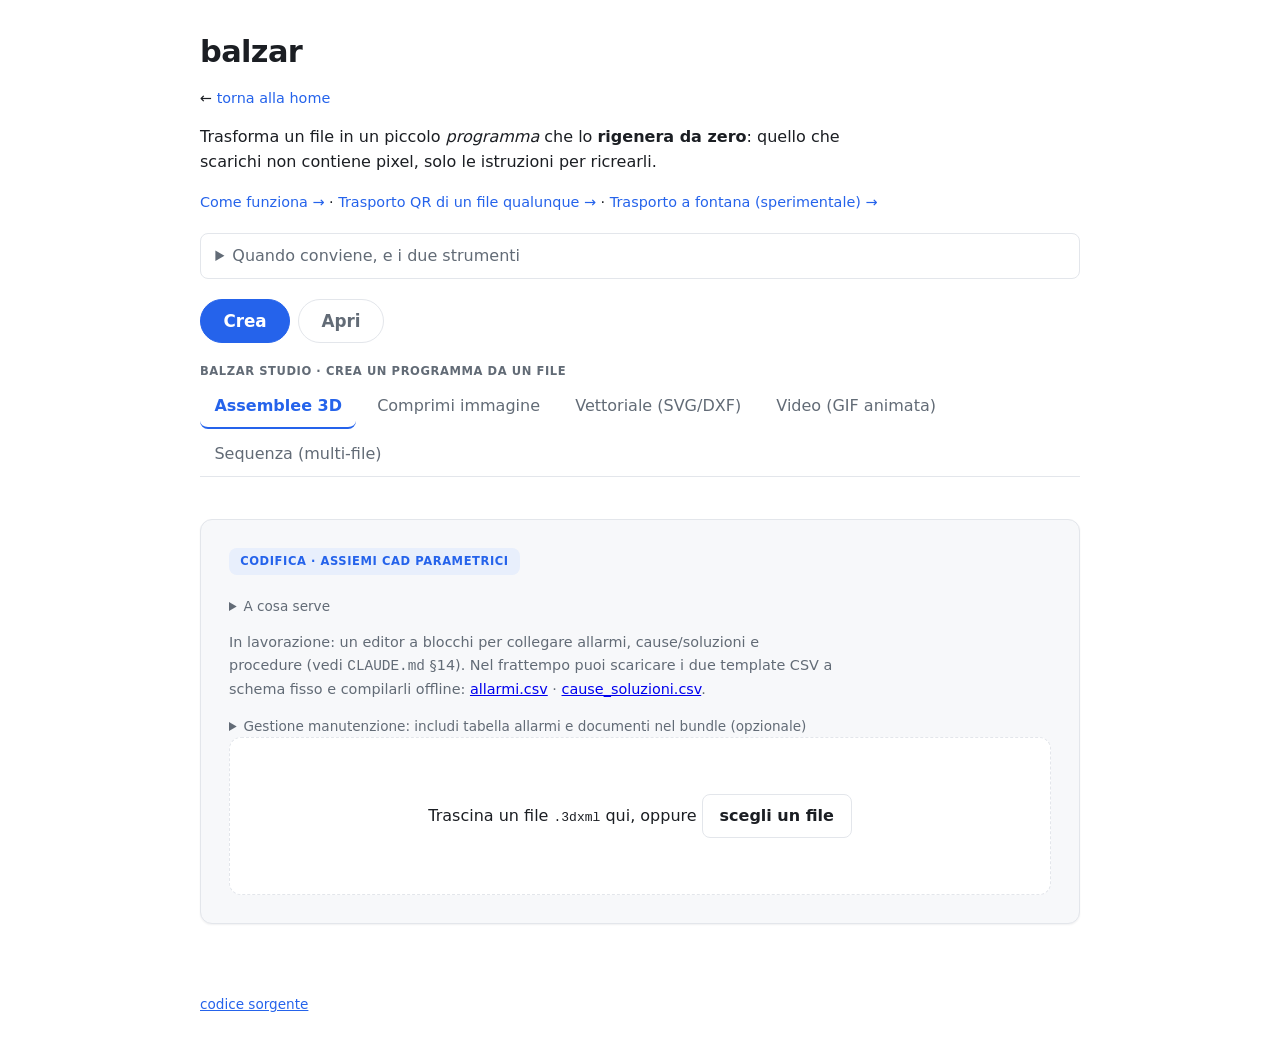
==== commit 808bae88: "Make the two alarm-graph CSV templates downloadable from the web demo Plain download links in the "A" ====
--- a/index.html
+++ b/index.html
@@ -366,6 +366,19 @@
           formato di visualizzazione a parte (<code>gltf.py</code>), non quello che viaggia nel QR.</p>
       </details>
 
+      <!-- In lavorazione (CLAUDE.md §14): il grafo allarme -> causa/
+           soluzione -> procedura non ha ancora un editor collegato qui
+           (Slice 4) -- solo i due template scaricabili per chi vuole
+           già iniziare a compilarli offline. Sezione separata dalla
+           "Gestione manutenzione" sotto apposta: quella è il flusso
+           CSV piatto già funzionante oggi, questo è il formato nuovo
+           in arrivo, non va confuso con l'altro. -->
+      <p class="honesty">In lavorazione: un editor a blocchi per collegare allarmi, cause/soluzioni
+        e procedure (vedi <code>CLAUDE.md</code> §14). Nel frattempo puoi scaricare i due template
+        CSV a schema fisso e compilarli offline:
+        <a href="examples/template_allarmi.csv" download>allarmi.csv</a> ·
+        <a href="examples/template_cause_soluzioni.csv" download>cause_soluzioni.csv</a>.</p>
+
       <!-- Manutenzione/bundle: opzionale, collassato di default così il
            flusso principale (carica il modello) resta pulito. Gli id dei
            file input restano invariati (JS in app.js li trova comunque). -->
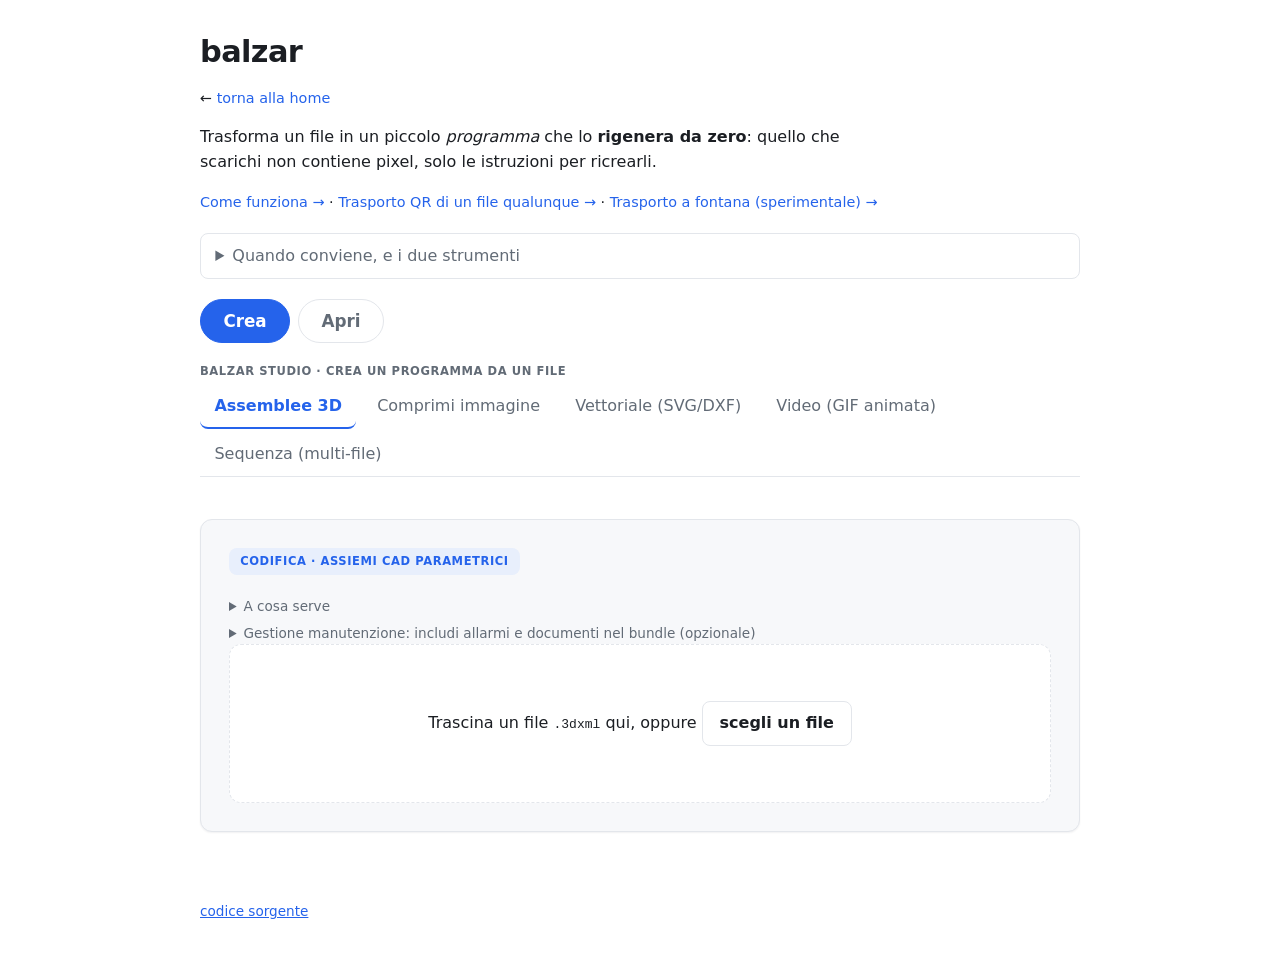
==== commit fd789935: "Add the visual drag-to-connect alarm graph editor -- Slice 4b, closing out the feature New mode pick" ====
--- a/index.html
+++ b/index.html
@@ -366,42 +366,84 @@
           formato di visualizzazione a parte (<code>gltf.py</code>), non quello che viaggia nel QR.</p>
       </details>
 
-      <!-- In lavorazione (CLAUDE.md §14): il grafo allarme -> causa/
-           soluzione -> procedura non ha ancora un editor collegato qui
-           (Slice 4) -- solo i due template scaricabili per chi vuole
-           già iniziare a compilarli offline. Sezione separata dalla
-           "Gestione manutenzione" sotto apposta: quella è il flusso
-           CSV piatto già funzionante oggi, questo è il formato nuovo
-           in arrivo, non va confuso con l'altro. -->
-      <p class="honesty">In lavorazione: un editor a blocchi per collegare allarmi, cause/soluzioni
-        e procedure (vedi <code>CLAUDE.md</code> §14). Nel frattempo puoi scaricare i due template
-        CSV a schema fisso e compilarli offline:
-        <a href="examples/template_allarmi.csv" download>allarmi.csv</a> ·
-        <a href="examples/template_cause_soluzioni.csv" download>cause_soluzioni.csv</a>.</p>
-
       <!-- Manutenzione/bundle: opzionale, collassato di default così il
            flusso principale (carica il modello) resta pulito. Gli id dei
            file input restano invariati (JS in app.js li trova comunque). -->
       <details class="panel-help">
-        <summary>Gestione manutenzione: includi tabella allarmi e documenti nel bundle (opzionale)</summary>
-        <p class="honesty">Puoi includere nello stesso QR anche una tabella allarmi e
-          altri documenti consultabili: scegli i file qui sotto <strong>prima</strong> di
-          caricare il file 3D — tutto viene impacchettato in un bundle (<code>BZX1</code>,
-          <code>balzar/bundle.py</code>) e il viewer apre già con la ricerca allarmi
-          pronta e un indice navigabile dei documenti. I documenti aggiuntivi sono solo
-          da consultare (non collegati al 3D): testo/CSV/immagini si aprono inline, i
-          formati strutturati (pdf/html/xml/…) si scaricano. Un file <code>.bzr</code>/
-          <code>.bzp</code> (un programma/payload balzar 2D — una tavola tecnica) viene
-          invece <strong>rigenerato al volo</strong> in PNG/SVG e mostrato come le
-          immagini — nessun pixel salvato, solo il programma che lo disegna. Opzionale:
-          senza extra il payload resta un semplice <code>BZM1</code> come prima.</p>
+        <summary>Gestione manutenzione: includi allarmi e documenti nel bundle (opzionale)</summary>
+        <p class="honesty">Puoi includere nello stesso QR una gestione allarmi e altri documenti
+          consultabili: scegli i file qui sotto <strong>prima</strong> di caricare il file 3D —
+          tutto viene impacchettato in un bundle (<code>BZX1</code>, <code>balzar/bundle.py</code>)
+          e il viewer apre già con la ricerca/il pannello allarmi pronto e un indice navigabile
+          dei documenti. I documenti aggiuntivi sono solo da consultare (non collegati al 3D):
+          testo/CSV/immagini si aprono inline, i formati strutturati (pdf/html/xml/…) si scaricano.
+          Un file <code>.bzr</code>/<code>.bzp</code> (un programma/payload balzar 2D — una tavola
+          tecnica) viene invece <strong>rigenerato al volo</strong> in PNG/SVG e mostrato come le
+          immagini — nessun pixel salvato, solo il programma che lo disegna. Opzionale: senza
+          nulla di quanto segue il payload resta un semplice <code>BZM1</code> come prima.</p>
+
+        <fieldset class="qr-mode-picker" id="threed-alarm-mode-fieldset">
+          <legend>Come vuoi gestire gli allarmi? (opzionale)</legend>
+          <label class="mode-option">
+            <input type="radio" name="threed-alarm-mode" value="table" checked>
+            <span>
+              <strong>Tabella semplice (CSV)</strong>
+              <span class="mode-pro-con">Un solo file, colonne libere, ricerca su tutta la riga.</span>
+            </span>
+          </label>
+          <label class="mode-option">
+            <input type="radio" name="threed-alarm-mode" value="graph">
+            <span>
+              <strong>Grafo allarmi (editor visivo)</strong>
+              <span class="mode-pro-con">Due file (allarmi + cause/soluzioni): collega a mano
+                allarme → causa/soluzione → procedura prima di codificare
+                (<a href="examples/template_allarmi.csv" download>template allarmi</a> ·
+                <a href="examples/template_cause_soluzioni.csv" download>template cause/soluzioni</a>).</span>
+            </span>
+          </label>
+        </fieldset>
+
+        <div id="threed-alarm-table-mode">
+          <p>
+            <label>Tabella allarmi da includere nel bundle (opzionale):
+              <input type="file" id="threed-bundle-csv-input" accept=".csv,text/csv"></label>
+            <button id="threed-bundle-csv-clear-btn" type="button">Rimuovi CSV</button>
+          </p>
+        </div>
+
+        <div id="threed-alarm-graph-mode" hidden>
+          <p>
+            <label>File allarmi (codice, descrizione, componente):
+              <input type="file" id="threed-graph-alarms-input" accept=".csv,text/csv"></label>
+          </p>
+          <p>
+            <label>File cause e soluzioni (causa/soluzione, allarmi collegati, procedura):
+              <input type="file" id="threed-graph-causes-input" accept=".csv,text/csv"></label>
+          </p>
+          <p id="threed-graph-status" class="status"></p>
+
+          <div id="threed-graph-editor-wrap" hidden>
+            <div class="alarm-editor-lane-labels">
+              <span>Allarmi</span><span>Cause e soluzioni</span><span>Procedure</span>
+            </div>
+            <div class="alarm-editor-scroll">
+              <div class="alarm-editor-canvas" id="threed-graph-canvas">
+                <svg id="threed-graph-wires"></svg>
+              </div>
+            </div>
+            <p class="alarm-editor-hint">Trascina da un pallino a un blocco della colonna accanto
+              per collegarli. Clicca una freccia per rimuoverla. Trascina un blocco per riordinare
+              la colonna. Le procedure vanno referenziate per nome file esatto tra i "documenti
+              aggiuntivi" qui sotto.</p>
+            <p id="threed-graph-link-status" class="alarm-editor-status"></p>
+            <button id="threed-graph-encode-btn" type="button" class="btn primary" disabled>
+              Codifica pacchetto (con grafo allarmi)</button>
+          </div>
+        </div>
+
         <p>
-          <label>Tabella allarmi da includere nel bundle (opzionale):
-            <input type="file" id="threed-bundle-csv-input" accept=".csv,text/csv"></label>
-          <button id="threed-bundle-csv-clear-btn" type="button">Rimuovi CSV</button>
-        </p>
-        <p>
-          <label>Documenti aggiuntivi da consultare (opzionale, selezione multipla):
+          <label>Documenti aggiuntivi da consultare (opzionale, selezione multipla — anche le
+            procedure referenziate dal grafo allarmi vanno incluse qui, per nome file esatto):
             <input type="file" id="threed-bundle-docs-input" multiple></label>
           <button id="threed-bundle-docs-clear-btn" type="button">Rimuovi documenti</button>
         </p>
@@ -423,15 +465,15 @@
                  style="position:absolute;top:10px;left:10px">Mostra tutto</button>
           <button id="threed-export-btn" type="button" disabled
                  style="position:absolute;top:10px;left:118px">Esporta scheda ricambio</button>
-          <div style="position:absolute;bottom:52px;left:10px;right:10px;display:flex;
-               flex-direction:column;gap:6px;max-height:50vh">
+          <div id="threed-search-panel-wrap" style="position:absolute;bottom:52px;left:10px;right:10px;
+               display:flex;flex-direction:column;gap:6px;max-height:50vh">
             <p id="threed-search-note" style="margin:0;color:#eee;font-size:12px;
                background:rgba(20,20,20,0.7);padding:4px 8px;border-radius:4px;
                flex-shrink:0;max-height:60px;overflow-y:auto"></p>
             <div id="threed-search-results" class="search-results-table"></div>
           </div>
-          <div style="position:absolute;bottom:10px;left:10px;right:10px;display:flex;gap:8px;
-               align-items:center;flex-wrap:wrap">
+          <div id="threed-search-bar-wrap" style="position:absolute;bottom:10px;left:10px;right:10px;
+               display:flex;gap:8px;align-items:center;flex-wrap:wrap">
             <input id="threed-search-input" type="text"
                    placeholder="Cerca in qualunque colonna della tabella…"
                    style="flex:1;min-width:200px;padding:6px 10px;border-radius:6px;
@@ -444,6 +486,15 @@
               Carica tabella componenti (CSV)
               <input id="threed-alarm-csv-input" type="file" accept=".csv,text/csv" hidden>
             </label>
+          </div>
+          <!-- Slice 3b (CLAUDE.md SS14): shown INSTEAD of the two wraps
+               above when the bundle carries a KIND_ALARM_GRAPH item
+               (mutually exclusive, toggled in app.js's setAlarmGraph). -->
+          <div id="threed-alarm-panel-wrap" class="alarm-panel-wrap" hidden>
+            <div id="threed-alarm-list" class="alarm-panel"></div>
+          </div>
+          <div id="threed-alarm-search-bar-wrap" class="alarm-search-bar-wrap" hidden>
+            <input id="threed-alarm-search-input" type="text" placeholder="Cerca allarme…">
           </div>
         </div>
         <details class="panel-help">
@@ -642,21 +693,29 @@
                  style="position:absolute;top:10px;left:10px">Mostra tutto</button>
           <button id="open-3d-export-btn" type="button" disabled
                  style="position:absolute;top:10px;left:118px">Esporta scheda ricambio</button>
-          <div style="position:absolute;bottom:52px;left:10px;right:10px;display:flex;
-               flex-direction:column;gap:6px;max-height:50vh">
+          <div id="open-3d-search-panel-wrap" style="position:absolute;bottom:52px;left:10px;right:10px;
+               display:flex;flex-direction:column;gap:6px;max-height:50vh">
             <p id="open-3d-search-note" style="margin:0;color:#eee;font-size:12px;
                background:rgba(20,20,20,0.7);padding:4px 8px;border-radius:4px;
                flex-shrink:0;max-height:60px;overflow-y:auto"></p>
             <div id="open-3d-search-results" class="search-results-table"></div>
           </div>
-          <div style="position:absolute;bottom:10px;left:10px;right:10px;display:flex;gap:8px;
-               align-items:center;flex-wrap:wrap">
+          <div id="open-3d-search-bar-wrap" style="position:absolute;bottom:10px;left:10px;right:10px;
+               display:flex;gap:8px;align-items:center;flex-wrap:wrap">
             <input id="open-3d-search-input" type="text"
                    placeholder="Cerca in qualunque colonna della tabella…"
                    style="flex:1;min-width:200px;padding:6px 10px;border-radius:6px;
                           border:1px solid #555;background:rgba(20,20,20,0.85);color:#eee;
                           font:inherit">
             <button id="open-3d-search-btn" type="button">Cerca</button>
+          </div>
+          <!-- Slice 3b (CLAUDE.md SS14): shown INSTEAD of the two wraps
+               above when the bundle carries a KIND_ALARM_GRAPH item. -->
+          <div id="open-3d-alarm-panel-wrap" class="alarm-panel-wrap" hidden>
+            <div id="open-3d-alarm-list" class="alarm-panel"></div>
+          </div>
+          <div id="open-3d-alarm-search-bar-wrap" class="alarm-search-bar-wrap" hidden>
+            <input id="open-3d-alarm-search-input" type="text" placeholder="Cerca allarme…">
           </div>
         </div>
         <table class="stats" id="open-3d-stats-table"></table>
--- a/style.css
+++ b/style.css
@@ -435,6 +435,60 @@
   position: sticky;
   top: 0;
 }
+
+/* Read-only alarm/cause/procedure panel (Slice 3b, CLAUDE.md SS14) --
+   shown INSTEAD of the search-note/search-results/search-bar overlays
+   above when a bundle carries a KIND_ALARM_GRAPH item (app.js toggles
+   [hidden] on the *-wrap divs, never both sets visible at once). Same
+   "dark overlay regardless of page theme" reasoning as
+   .search-results-table: this sits on top of the model-viewer canvas,
+   not the page background. Class names (.ag-*) match viewer3d.py's
+   desktop version 1:1 -- same panel, two renderers. */
+.alarm-panel-wrap[hidden],
+.alarm-search-bar-wrap[hidden] { display: none; }
+.alarm-panel {
+  max-height: 50vh;
+  overflow-y: auto;
+  background: rgba(20, 20, 20, 0.92);
+  border-radius: 6px;
+  padding: 4px 0;
+}
+.ag-item { border-bottom: 1px solid #333; }
+.ag-item:last-child { border-bottom: none; }
+.ag-head {
+  width: 100%;
+  text-align: left;
+  background: none;
+  border: none;
+  color: #eee;
+  font: inherit;
+  padding: 8px 10px;
+  cursor: pointer;
+  display: flex;
+  gap: 10px;
+  align-items: baseline;
+}
+.ag-head:hover { background: #2a2a2a; }
+.ag-code { font-family: ui-monospace, monospace; font-weight: bold; color: #f2a154; white-space: nowrap; }
+.ag-desc { color: #ccc; font-size: 0.8rem; flex: 1; }
+.ag-body { display: none; padding: 0 10px 10px 10px; font-size: 0.8rem; }
+.ag-item.open .ag-body { display: block; }
+.ag-cause { margin-bottom: 8px; }
+.ag-cause-label {
+  margin: 0 0 2px; font-size: 0.68rem; text-transform: uppercase;
+  color: #7fd1c5; letter-spacing: 0.04em;
+}
+.ag-cause-text { margin: 0 0 6px; color: #eee; }
+.ag-proc-btn {
+  background: #2a2340; border: 1px solid #6d28d9; color: #c9a8ff;
+  border-radius: 4px; padding: 4px 8px; font: inherit; font-size: 0.72rem; cursor: pointer;
+}
+.ag-proc-btn:hover { background: #352a52; }
+.alarm-search-bar-wrap input {
+  width: 100%; box-sizing: border-box; padding: 6px 10px; border-radius: 6px;
+  border: 1px solid #555; background: rgba(20, 20, 20, 0.85); color: #eee; font: inherit;
+}
+
 .doc-preview {
   margin-top: 0.5rem;
   border: 1px solid var(--border);
@@ -814,3 +868,72 @@
 }
 .fountain-result { margin-top: 0.8rem; }
 .fountain-result .done { color: var(--good); font-weight: 600; }
+
+/* Alarm graph visual editor (Slice 4b, CLAUDE.md SS14) -- lives in the
+   normal page flow (light theme, real app tokens) unlike the read-only
+   panel's dark canvas overlay (Slice 3/3b): the editor appears BEFORE
+   any 3D model is shown, as a page-level tool alongside the rest of
+   Balzar Studio's controls, not on top of a model-viewer canvas. */
+.alarm-editor-lane-labels {
+  display: flex;
+  gap: 0;
+  margin-bottom: 0.4rem;
+}
+.alarm-editor-lane-labels span {
+  flex: 1;
+  font-size: 0.7rem;
+  font-weight: 700;
+  text-transform: uppercase;
+  letter-spacing: 0.05em;
+  color: var(--muted);
+  padding-left: 0.9rem;
+}
+.alarm-editor-scroll {
+  overflow-x: auto;
+  border: 1px solid var(--border);
+  border-radius: var(--radius);
+  background: var(--panel);
+  box-shadow: var(--shadow-sm);
+}
+.alarm-editor-canvas { position: relative; width: 880px; height: 320px; }
+.alarm-editor-canvas svg { position: absolute; inset: 0; width: 100%; height: 100%; overflow: visible; }
+.ae-wire-hit { fill: none; stroke: transparent; stroke-width: 14; cursor: pointer; }
+.ae-wire { fill: none; stroke: var(--accent); stroke-width: 2; pointer-events: none; }
+.ae-wire.dragging { stroke-dasharray: 5 4; opacity: 0.8; }
+.ae-wire-hit:hover + .ae-wire { stroke: var(--bad); stroke-width: 2.5; }
+.ae-node {
+  position: absolute;
+  width: 216px;
+  border-radius: var(--radius-sm);
+  background: var(--bg);
+  border: 1px solid var(--border);
+  box-shadow: var(--shadow-sm);
+  padding: 0.5rem 0.6rem 0.5rem 0.65rem;
+  cursor: grab;
+  user-select: none;
+  border-left: 3px solid transparent;
+}
+.ae-node:active { cursor: grabbing; }
+.ae-node.alarm { border-left-color: #b45309; }
+.ae-node.cause { border-left-color: #0f766e; }
+.ae-node.proc { border-left-color: #6d28d9; }
+.ae-node .ae-code { font-family: ui-monospace, monospace; font-size: 0.76rem; font-weight: 700; color: #b45309; }
+.ae-node .ae-desc { font-size: 0.76rem; color: var(--muted); margin-top: 0.1rem; line-height: 1.3; }
+.ae-node.proc .ae-desc { color: var(--fg); font-weight: 600; }
+.ae-node.unlinked { border-style: dashed; border-color: var(--bad); border-left-style: solid; }
+.ae-unlinked-chip {
+  display: inline-block; margin-top: 0.25rem; font-size: 0.62rem; font-weight: 700;
+  text-transform: uppercase; letter-spacing: 0.04em; color: var(--bad);
+  background: #fbe9e9; border-radius: var(--radius-sm); padding: 0.1rem 0.35rem;
+}
+.ae-port {
+  position: absolute; top: 50%; width: 11px; height: 11px; margin-top: -5.5px;
+  border-radius: 50%; background: var(--bg); border: 2px solid var(--muted); cursor: crosshair;
+}
+.ae-port:hover { border-color: var(--accent); background: var(--accent-soft); }
+.ae-port.out { right: -6px; }
+.ae-port.in { left: -6px; }
+.alarm-editor-hint { font-size: 0.78rem; color: var(--muted); margin: 0.6rem 0; }
+.alarm-editor-status { font-size: 0.85rem; font-weight: 600; margin: 0 0 0.6rem; }
+.alarm-editor-status.ok { color: var(--good); }
+.alarm-editor-status.warn { color: var(--bad); }
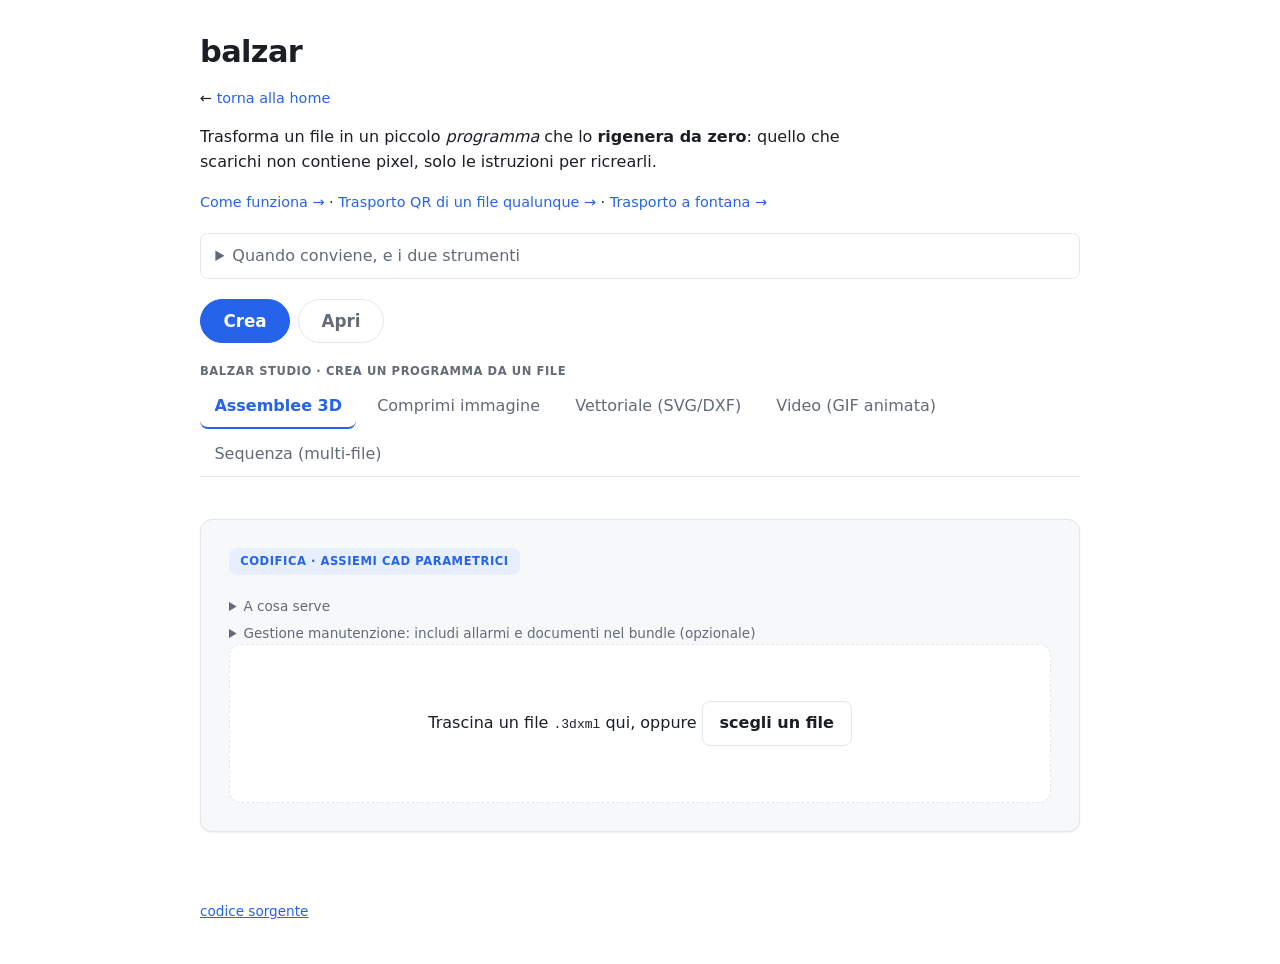
==== commit e4d789e4: "Trasporto a fontana: velocità regolabile + copy da sperimentale a feature Un test reale su iPhone ha" ====
--- a/index.html
+++ b/index.html
@@ -20,7 +20,7 @@
     <p class="nav-links">
       <a href="come-funziona.html">Come funziona →</a> ·
       <a href="trasporto-qr.html">Trasporto QR di un file qualunque →</a> ·
-      <a href="fountain-qr.html">Trasporto a fontana (sperimentale) →</a>
+      <a href="fountain-qr.html">Trasporto a fontana →</a>
     </p>
     <details class="header-more">
       <summary>Quando conviene, e i due strumenti</summary>
